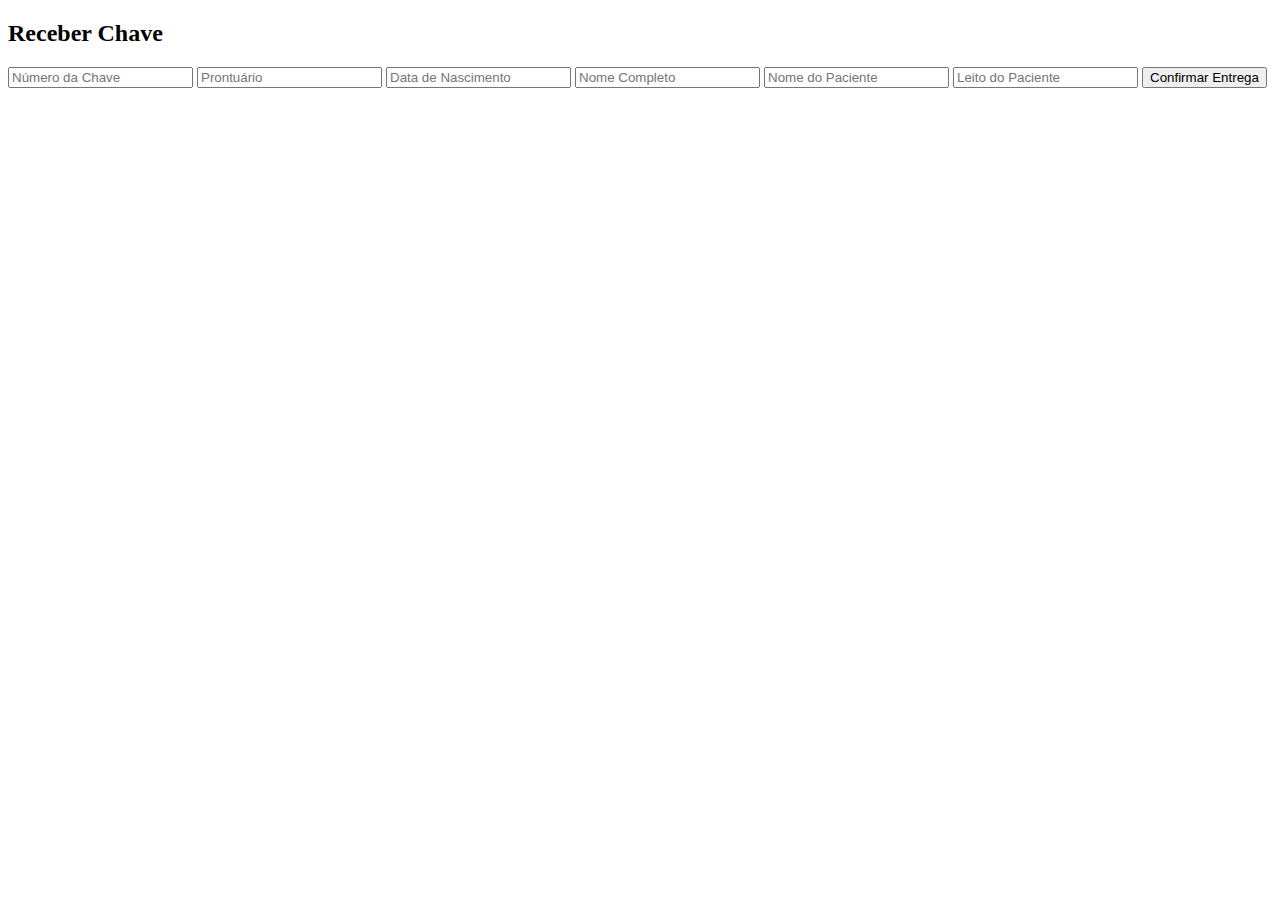
==== about.html @ c28d472c "first commit" ====
<!DOCTYPE html>
<html lang="pt-br">
<head>
    <meta charset="UTF-8">
    <meta name="viewport" content="width=device-width, initial-scale=1.0">
    <title>Receber Chave</title>
    <link rel="stylesheet" href="styles.css">
    <link rel="preconnect" href="https://fonts.googleapis.com">
    <link rel="preconnect" href="https://fonts.gstatic.com" crossorigin>
    <link href="https://fonts.googleapis.com/css2?family=Poppins:ital,wght@0,100;0,200;0,300;0,400;0,500;0,600;0,700;0,800;0,900;1,100;1,200;1,300;1,400;1,500;1,600;1,700;1,800;1,900&display=swap" rel="stylesheet">
</head>
<body>
    <div class="receber-container">
        <h2>Receber Chave</h2>
        <input type="text" class="input-field" placeholder="Número da Chave">
        <input type="text" class="input-field" placeholder="Prontuário">
        <input type="text" class="input-field" placeholder="Data de Nascimento">
        <input type="text" class="input-field" placeholder="Nome Completo">
        <input type="text" class="input-field" placeholder="Nome do Paciente">
        <input type="text" class="input-field" placeholder="Leito do Paciente">
        <button class="confirm-button">Confirmar Entrega</button>
    </div>
</body>
</html>
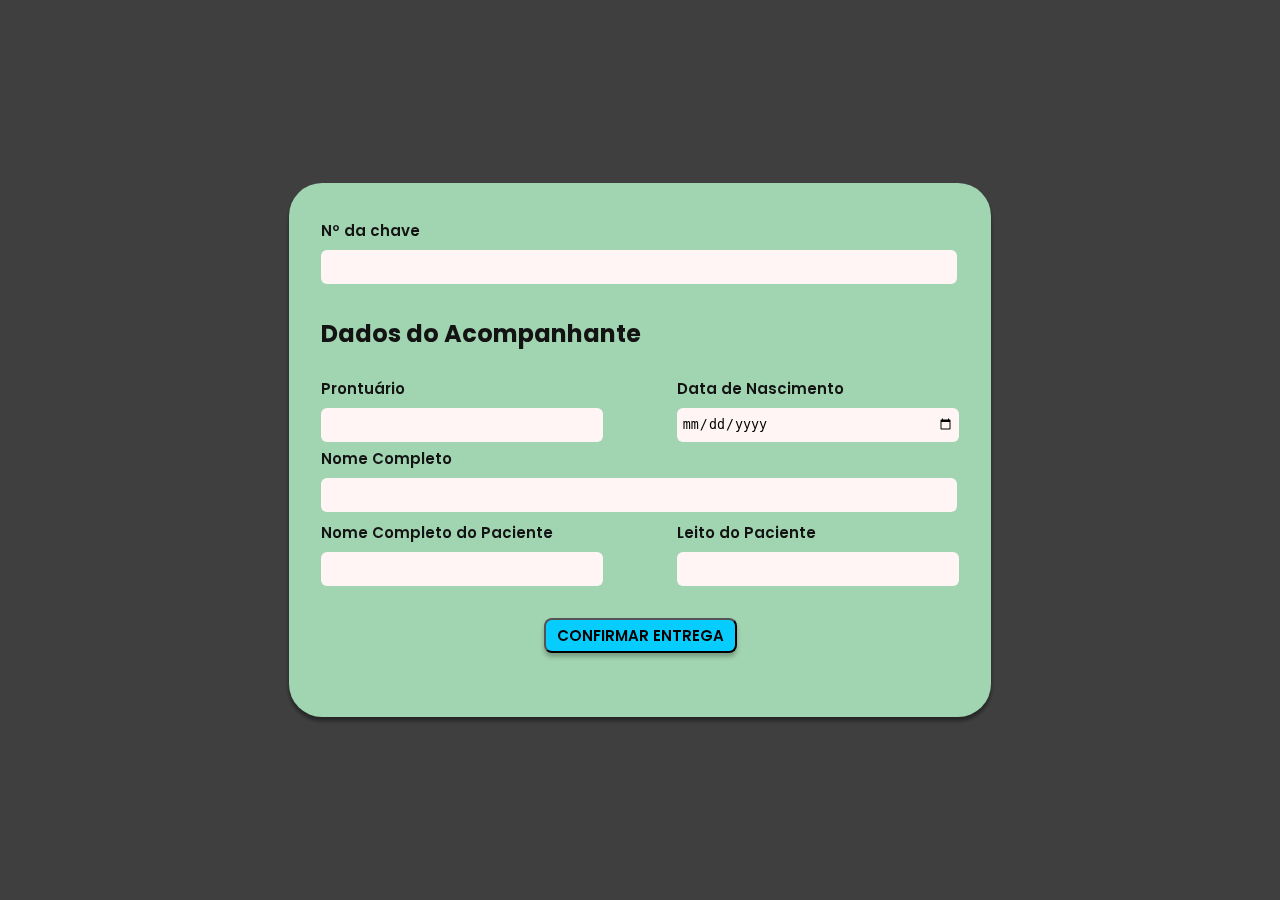
==== commit 56677b0f: "new" ====
--- a/about.html
+++ b/about.html
@@ -3,22 +3,47 @@
 <head>
     <meta charset="UTF-8">
     <meta name="viewport" content="width=device-width, initial-scale=1.0">
-    <title>Receber Chave</title>
-    <link rel="stylesheet" href="styles.css">
+    <title>Empréstimo</title>
+    <link rel="stylesheet" href="style_receber.css">
     <link rel="preconnect" href="https://fonts.googleapis.com">
     <link rel="preconnect" href="https://fonts.gstatic.com" crossorigin>
     <link href="https://fonts.googleapis.com/css2?family=Poppins:ital,wght@0,100;0,200;0,300;0,400;0,500;0,600;0,700;0,800;0,900;1,100;1,200;1,300;1,400;1,500;1,600;1,700;1,800;1,900&display=swap" rel="stylesheet">
 </head>
 <body>
-    <div class="receber-container">
-        <h2>Receber Chave</h2>
-        <input type="text" class="input-field" placeholder="Número da Chave">
-        <input type="text" class="input-field" placeholder="Prontuário">
-        <input type="text" class="input-field" placeholder="Data de Nascimento">
-        <input type="text" class="input-field" placeholder="Nome Completo">
-        <input type="text" class="input-field" placeholder="Nome do Paciente">
-        <input type="text" class="input-field" placeholder="Leito do Paciente">
-        <button class="confirm-button">Confirmar Entrega</button>
+    <div class="overlay">
+        <div class="container-maior">
+            <label for="numero-chave">Nº da chave</label>
+            <input type="number" id="numero-chave" class="input-numero-chave">
+
+            <h3>Dados do Acompanhante</h3>
+
+            <div class="input-group">
+                <div class="input-wrapper">
+                    <label for="prontuario">Prontuário</label>
+                    <input type="text" id="prontuario" class="input-prontuario">
+                </div>
+                <div class="input-wrapper">
+                    <label for="data-nascimento">Data de Nascimento</label>
+                    <input type="date" id="data-nascimento" class="input-data-nascimento">
+                </div>
+            </div>
+
+            <label for="nome-completo">Nome Completo</label>
+            <input type="text" id="nome-completo" class="input-nome-completo">
+
+            <div class="input-group">
+                <div class="input-wrapper">
+                    <label for="nome-paciente">Nome Completo do Paciente</label>
+                    <input type="text" id="nome-paciente" class="input-nome-paciente">
+                </div>
+                <div class="input-wrapper">
+                    <label for="leito-paciente">Leito do Paciente</label>
+                    <input type="text" id="leito-paciente" class="input-leito-paciente">
+                </div>
+            </div>
+
+            <button class="confirm-button">CONFIRMAR ENTREGA</button>
+        </div>
     </div>
 </body>
 </html>
--- a/style_receber.css
+++ b/style_receber.css
@@ -0,0 +1,114 @@
+* {
+    box-sizing: border-box;
+}
+
+body {
+    margin: 0;
+    font-family: Poppins, sans-serif;
+    display: flex;
+    justify-content: center;
+    align-items: center;
+    height: 100vh;
+    background-color: rgba(0, 0, 0, 0.5); 
+}
+
+.overlay {
+    display: flex;
+    justify-content: center;
+    align-items: center;
+    position: fixed;
+    top: 0;
+    left: 0;
+    width: 100%;
+    height: 100%;
+    background-color: rgba(0, 0, 0, 0.5); 
+}
+
+.container-maior {
+    width: 43.875rem;
+    height: auto;
+    background: #A1D4B1;
+    border-radius: 2.0625rem;
+    box-shadow: 0px 4px 4px 0px rgba(0, 0, 0, 0.25), 0px 4px 4px 0px rgba(0, 0, 0, 0.25);
+    padding: 2rem;
+    display: flex;
+    flex-direction: column;
+    justify-content: flex-start;
+    align-items: flex-start;
+}
+
+label {
+    color: #141314;
+    font-family: Poppins, sans-serif;
+    font-size: 0.9375rem;
+    font-weight: 600;
+    line-height: normal;
+    margin-top: 0.3rem;
+}
+
+.input-numero-chave,
+.input-nome-completo {
+    width: 39.7625rem;
+    height: 2.125rem;
+    border-radius: 0.375rem;
+    background: #FFF5F5;
+    border: none;
+    padding: 0.3rem;
+    margin-top: 0.5rem;
+}
+
+h3 {
+    color: #141314;
+    font-family: Poppins, sans-serif;
+    font-size: 1.5rem;
+    font-weight: 700;
+    margin: 2rem 0 1rem 0;
+}
+
+.input-prontuario,
+.input-data-nascimento,
+.input-nome-paciente,
+.input-leito-paciente {
+    width: 17.625rem;
+    height: 2.125rem;
+    border-radius: 0.375rem;
+    background: #FFF5F5;
+    border: none;
+    padding: 0.3rem;
+    margin-top: 0.5rem;
+}
+
+.input-group {
+    display: flex;
+    justify-content: space-between;
+    width: 100%;
+    gap: 1rem;
+    margin-top: 0.3rem;
+}
+
+.input-wrapper {
+    display: flex;
+    flex-direction: column;
+}
+
+.confirm-button {
+    width: 12.0625rem;
+    height: 2.1875rem;
+    border-radius: 0.5rem;
+    background: #07CDFF;
+    box-shadow: 0px 4px 4px 0px rgba(0, 0, 0, 0.25);
+    color: #000;
+    font-family: Poppins, sans-serif;
+    font-size: 0.9375rem;
+    font-weight: 600;
+    line-height: normal;
+    margin: 2rem auto; 
+    display: block;
+    cursor: pointer;
+    transition: background-color 0.3s, transform 0.3s;
+}
+
+.confirm-button:hover {
+    background-color: #06B1DE;
+    transform: scale(1.05);
+}
